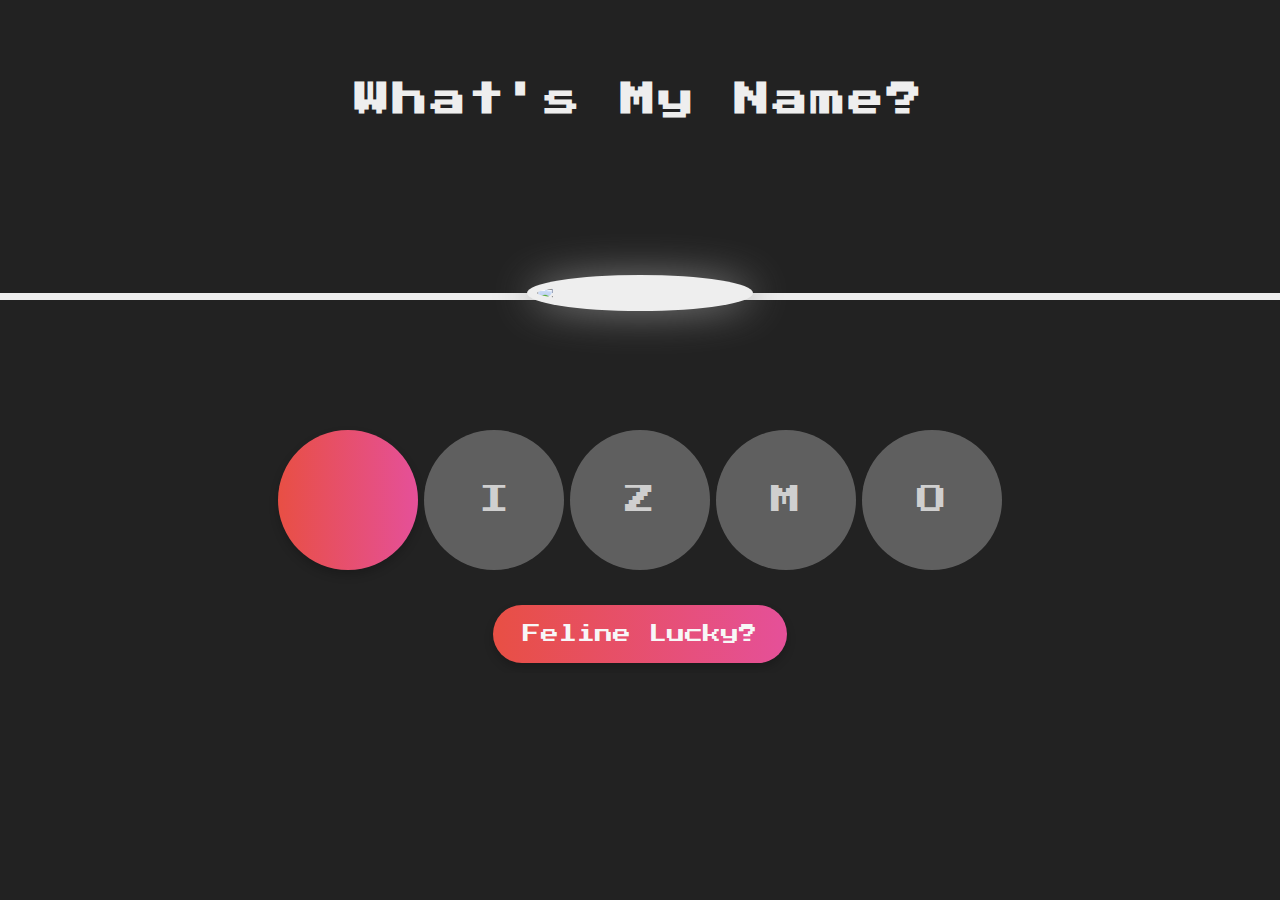
==== index.html @ da63442d "initial commit again" ====
<!DOCTYPE html>
<html lang="en">
  <head>
    <meta charset="UTF-8" />
    <meta
      name="viewport"
      content="width=device-width, initial-scale=1.0,maximum-scale=1.0"
    />
    <meta http-equiv="X-UA-Compatible" content="ie=edge" />
    <link rel="stylesheet" href="style.css" />
    <link rel="stylesheet" href="queries.css" />
    <title>Catty McCatFace</title>
  </head>
  <body>
    <!-- CONFETTI -->
    <div class="confettis" aria-hidden="true">
      <div class="confetti"></div>
      <div class="confetti"></div>
      <div class="confetti"></div>
      <div class="confetti"></div>
      <div class="confetti"></div>
      <div class="confetti"></div>
      <div class="confetti"></div>
      <div class="confetti"></div>
      <div class="confetti"></div>
      <div class="confetti"></div>
      <div class="confetti"></div>
      <div class="confetti"></div>
    </div>
    <header>
      <h1 class="title">What's My Name?</h1>
      <div class="correct-letter-review-container">
        <p class="correct-letter-review">e</p>
      </div>
      <div class="image-container">
        <img class="image" src="img/placeholder.png" alt="guess the image" />
      </div>
    </header>

    <main>
      <div class="letter-boxes">
        <input type="text" class="guessbox box1" />
        <input type="text" class="guessbox box2" />
        <input type="text" class="guessbox box3" />
        <input type="text" class="guessbox box4" />
        <input type="text" class="guessbox box5" />
        <input type="text" class="guessbox box6" />
        <input type="text" class="guessbox box7" />
        <input type="text" class="guessbox box8" />
      </div>
    </main>
    <div class="bottom-area-container">
      <button class="btn check">Feline Lucky?</button>
    </div>

    <!-- <section class="right">
      <p class="label-score">💯 Score: <span class="score">20</span></p>
      <p class="label-highscore">
        🥇 Highscore: <span class="highscore">0</span>
      </p>
      <button class="btn">
        <svg
          class="restart-icon"
          xmlns="http://www.w3.org/2000/svg"
          fill="none"
          viewBox="0 0 24 24"
          stroke-width="1.5"
          stroke="currentColor;"
        >
          <path
            stroke-linecap="round"
            stroke-linejoin="round"
            d="M16.023 9.348h4.992v-.001M2.985 19.644v-4.992m0 0h4.992m-4.993 0l3.181 3.183a8.25 8.25 0 0013.803-3.7M4.031 9.865a8.25 8.25 0 0113.803-3.7l3.181 3.182m0-4.991v4.99"
          />
        </svg>
      </button>
    </section> -->
    <script src="script.js"></script>
  </body>
</html>
---- style.css ----
@import url("https://fonts.googleapis.com/css?family=Press+Start+2P&display=swap");

* {
  margin: 0;
  padding: 0;
  box-sizing: inherit;
}

html {
  font-size: 62.5%;
  box-sizing: border-box;
  overflow: hidden;
}

body {
  font-family: "Press Start 2P", sans-serif;
  color: #eee;
  background-color: #222;
  overflow: hidden;
  /* background-color: #60b347; */
}

/* LAYOUT */
header {
  position: relative;
  height: 30rem;
  border-bottom: 7px solid #eee;
  margin-bottom: 13rem;
}

main {
  margin-bottom: 2.5rem;
  color: #eee;
}

.letter-boxes {
  display: flex;
  width: 100%;
  gap: 0.6rem;
  padding: 0 1rem; /* Add left and right padding */
  box-sizing: border-box;
  justify-content: center;
  align-items: center;
}

.bottom-area-container {
  display: flex;
  justify-content: center;
  align-items: center;
  flex-direction: column;
  gap: 2rem;
  padding: 0 1rem; /* Add left and right padding */
}

/* ELEMENTS STYLE */
h1 {
  font-size: 3.5rem;
  text-align: center;
  position: absolute;
  width: 100%;
  top: 10rem;
  left: 50%;
  transform: translate(-50%, -50%);
  padding: 0 1rem;
  letter-spacing: 0.3rem;
  line-height: 1.6;
}

.image-container {
  position: absolute;
  transform: scale(0.1, 0.1);
  bottom: 0;
  left: 50%;
  transform: translate(-50%, 50%);
  cursor: pointer;
  transition: all 0.2s;
  z-index: 100;
}

.image {
  height: 20rem;
  width: 20rem;
  border-radius: 50%;
  padding: 1rem;
  background-color: #eee;
  box-shadow: 1px 1px 40px #808080;
  transition: all 0.2s;
  position: relative;
}

.image:hover {
  transform: scale(1.05, 1.05);
}

.correct-letter-review-container {
  display: flex;
  justify-content: center;
  align-items: center;

  position: absolute;
  bottom: 0;
  left: 50%;
  transform: translate(-50%, 50%);
  z-index: 100;
  background-color: #eee;
  padding: 0rem 0rem 0rem 2rem;
}

.correct-letter-review {
  /* hide this container by default */
  display: none;
  font-family: inherit;
  font-size: 19rem;
  z-index: 100;
  color: #222;
}

.guessbox {
  text-transform: uppercase;
  font-family: inherit;
  font-size: 3rem;
  aspect-ratio: 1 / 1;
  text-align: center;
  max-width: 14rem;
  min-width: 6%;
  border-radius: 50%;
  border: none;
  z-index: 600;
  color: rgb(207, 207, 207);
}

/* change the default on select behaviour of the input box .guessbox and make the colour a pink gradient instead */
.guessbox:focus {
  outline: none;
  background: linear-gradient(90deg, #e84f44 0%, #e55099 100%);
  color: #f7f7f7;
  box-shadow: 0 0.5rem 1rem rgba(0, 0, 0, 0.2);
}

/* .btn {
  border: none;
  background-color: #eee;
  color: #222;
  font-size: 2rem;
  font-family: inherit;
  padding: 1rem 2rem;
  cursor: pointer;
  border-radius: 3%; 
}
*/

/* create .btn class that creates a rounded button with a background gradient inside the button */
.btn {
  border: none;

  background: linear-gradient(90deg, #e84f44 0%, #e55099 100%);
  color: #f7f7f7;
  font-size: 1.8rem;
  font-family: inherit;
  padding: 2rem 3rem;
  cursor: pointer;
  border-radius: 50px;
  transition: all 0.2s ease-out;
  box-shadow: 0 0.5rem 1rem rgba(0, 0, 0, 0.2);
  margin: 1rem;
}

/* Note that transition on linear-gradient here isnt supported. Left as workaround is a bit bloated. 
https://stackoverflow.com/questions/17952468/css-background-gradient-transition-not-working */
.btn:hover {
  /* BASIC LIGHTEN THAT WORKS INSTANTLY */
  /* background: linear-gradient(90deg, #eb5e54 0%, #e75fa1 100%); */

  background: linear-gradient(270deg, #e75fa1, #eb5e54);
  background-size: 400% 400%;

  -webkit-animation: AnimationName 1s ease infinite;
  -moz-animation: AnimationName 1s ease infinite;
  animation: AnimationName 1s ease infinite;
}

@-webkit-keyframes AnimationName {
  0% {
    background-position: 0% 51%;
  }
  50% {
    background-position: 100% 50%;
  }
  100% {
    background-position: 0% 51%;
  }
}
@-moz-keyframes AnimationName {
  0% {
    background-position: 0% 51%;
  }
  50% {
    background-position: 100% 50%;
  }
  100% {
    background-position: 0% 51%;
  }
}
@keyframes AnimationName {
  0% {
    background-position: 0% 51%;
  }
  50% {
    background-position: 100% 50%;
  }
  100% {
    background-position: 0% 51%;
  }
}

/* 
.message {
  margin-bottom: 8rem;
  height: 3rem;
} */

/* .label-score {
  margin-bottom: 2rem;
} */

/* .restart-icon {
  height: 4rem;
  width: 4rem;
  stroke-width: 3px;
  stroke: #222;
  image-rendering: crisp-edges;
} */

/* CONFETTI */

.confettis {
  display: none;
  position: absolute;
  height: 100%;
  width: 100%;
  overflow: hidden;
  pointer-events: none;
  user-select: none;
  cursor: default;
}

.confetti {
  position: absolute;
  font-size: 1em;
  font-family: Arial, sans-serif;
  text-shadow: 0 0 5px #000;
  pointer-events: none;
  margin-top: -15px;
  width: 10px;
  height: 5px;
  z-index: 500;
  background: yellow;
  animation-name: confetti-fall, confetti-shake;
  animation-duration: 3s, 3s;
  animation-timing-function: linear, ease-in-out;
  animation-iteration-count: infinite, infinite;
  animation-play-state: running, running;
}

@keyframes confetti-fall {
  0% {
    top: -10%;
  }
  100% {
    top: 110%;
  }
}

@keyframes confetti-shake {
  0%,
  100% {
    transform: translateX(0) rotate(45deg);
  }
  50% {
    transform: translateX(80px) rotate(-45deg);
  }
}

.confetti:nth-of-type(3n + 1) {
  background: lightblue;
}

.confetti:nth-of-type(2n + 3) {
  background: salmon;
}

.confetti:nth-of-type(4n + 3) {
  width: 12px;
  height: 4px;
}

.confetti:nth-of-type(5n + 3) {
  width: 8px;
  height: 6px;
}

.confetti:nth-of-type(0) {
  left: 1%;
  -webkit-animation-delay: 0s, 0s;
  animation-delay: 0s, 0s;
}

.confetti:nth-of-type(1) {
  left: 10%;
  -webkit-animation-delay: 1s, 1s;
  animation-delay: 1s, 1s;
}

.confetti:nth-of-type(2) {
  left: 20%;
  -webkit-animation-delay: 6s, 0.5s;
  animation-delay: 6s, 0.5s;
}

.confetti:nth-of-type(3) {
  left: 30%;
  -webkit-animation-delay: 4s, 2s;
  animation-delay: 4s, 2s;
}

.confetti:nth-of-type(4) {
  left: 40%;
  -webkit-animation-delay: 2s, 2s;
  animation-delay: 2s, 2s;
}

.confetti:nth-of-type(5) {
  left: 50%;
  -webkit-animation-delay: 8s, 3s;
  animation-delay: 8s, 3s;
}

.confetti:nth-of-type(6) {
  left: 60%;
  -webkit-animation-delay: 6s, 2s;
  animation-delay: 6s, 2s;
}

.confetti:nth-of-type(7) {
  left: 70%;
  -webkit-animation-delay: 2.5s, 1s;
  animation-delay: 2.5s, 1s;
}

.confetti:nth-of-type(8) {
  left: 80%;
  -webkit-animation-delay: 1s, 0s;
  animation-delay: 1s, 0s;
}

.confetti:nth-of-type(9) {
  left: 90%;
  -webkit-animation-delay: 3s, 1.5s;
  animation-delay: 3s, 1.5s;
}

.confetti:nth-of-type(10) {
  left: 25%;
  -webkit-animation-delay: 2s, 0s;
  animation-delay: 2s, 0s;
}

.confetti:nth-of-type(11) {
  left: 65%;
  -webkit-animation-delay: 4s, 2.5s;
  animation-delay: 4s, 2.5s;
}
---- queries.css ----
/* Note: rem and em do NOT depend on HTML font size in media queries.
Instead 1rem = 1em = 16px
Here we use em instead of rem due to some bugs with rem in older browsers 
*/

/**********************************************************/
/* Extra Large Devices (1535px)  */
/**********************************************************/

@media (max-width: 95.9375em) {
}

/**********************************************************/
/* Large Devices (1279px)  */
/**********************************************************/

@media (max-width: 79.9375em) {
}

/**********************************************************/
/* Medium Devices (1023px) Larger tablets or small laptops*/
/**********************************************************/

@media (max-width: 63.9375em) {
}

/**********************************************************/
/* Small Devices (767px) eg many tablets or larger phones */
/**********************************************************/

@media (max-width: 47.9375em) {
}

/**********************************************************/
/* Smaller Devices (485px) eg Iphone XS */
/**********************************************************/

@media (max-width: 30.3125em) {
}
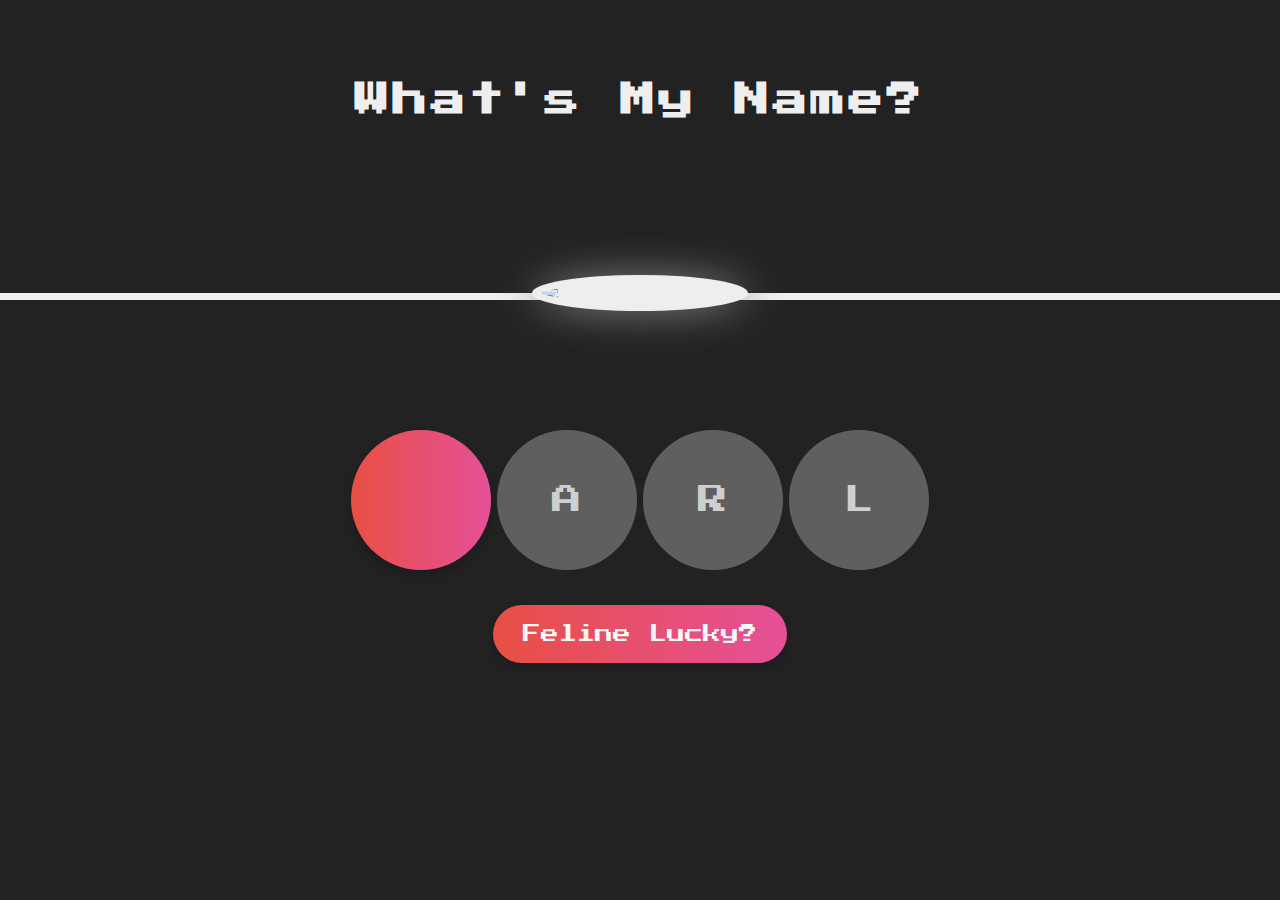
==== commit b2b43a68: "added proper sounds" ====
--- a/index.html
+++ b/index.html
@@ -10,6 +10,13 @@
     <link rel="stylesheet" href="style.css" />
     <link rel="stylesheet" href="queries.css" />
     <title>Catty McCatFace</title>
+
+    <!-- PLAUSIBLE TRACKING -->
+    <script
+      defer
+      data-domain="cattymccatface.lol"
+      src="https://plausible.io/js/script.js"
+    ></script>
   </head>
   <body>
     <!-- CONFETTI -->
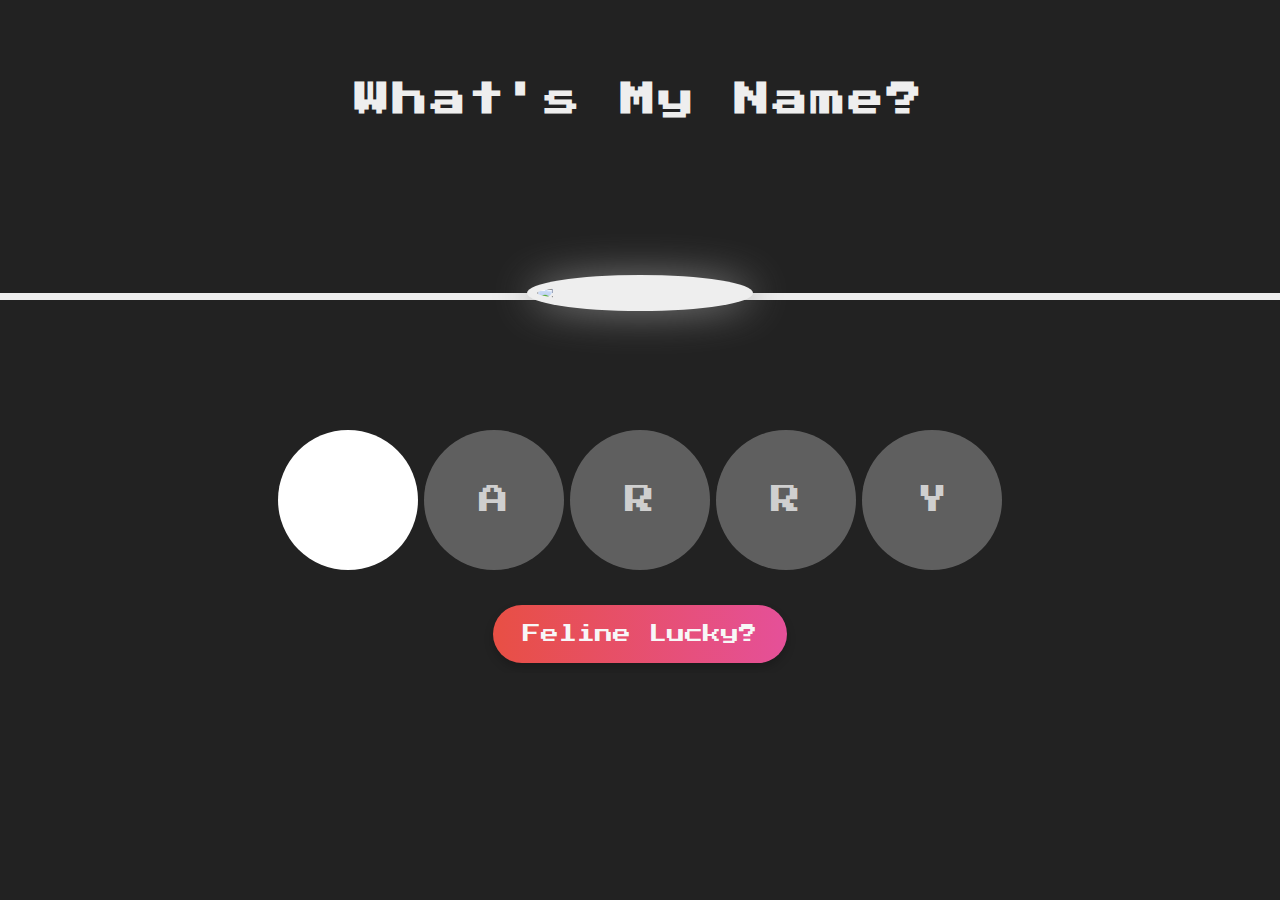
==== commit 6c0d9230: "favicon and sound fix" ====
--- a/index.html
+++ b/index.html
@@ -10,6 +10,29 @@
     <link rel="stylesheet" href="style.css" />
     <link rel="stylesheet" href="queries.css" />
     <title>Catty McCatFace</title>
+
+    <!-- Favicons -->
+
+    <link
+      rel="apple-touch-icon"
+      sizes="180x180"
+      href="img/favicons/apple-touch-icon.png"
+    />
+
+    <link rel="manifest" href="img/favicons/site.webmanifest" />
+
+    <link
+      rel="icon"
+      type="image/png"
+      sizes="32x32"
+      href="img/favicons/favicon-32x32.png"
+    />
+    <link
+      rel="icon"
+      type="image/png"
+      sizes="16x16"
+      href="img/favicons/favicon-16x16.png"
+    />
 
     <!-- PLAUSIBLE TRACKING -->
     <script
--- a/style.css
+++ b/style.css
@@ -88,7 +88,11 @@
   position: relative;
 }
 
-.image:hover {
+/* .image:hover {
+  transform: scale(1.05, 1.05);
+} */
+
+.image-sound-hover {
   transform: scale(1.05, 1.05);
 }
 
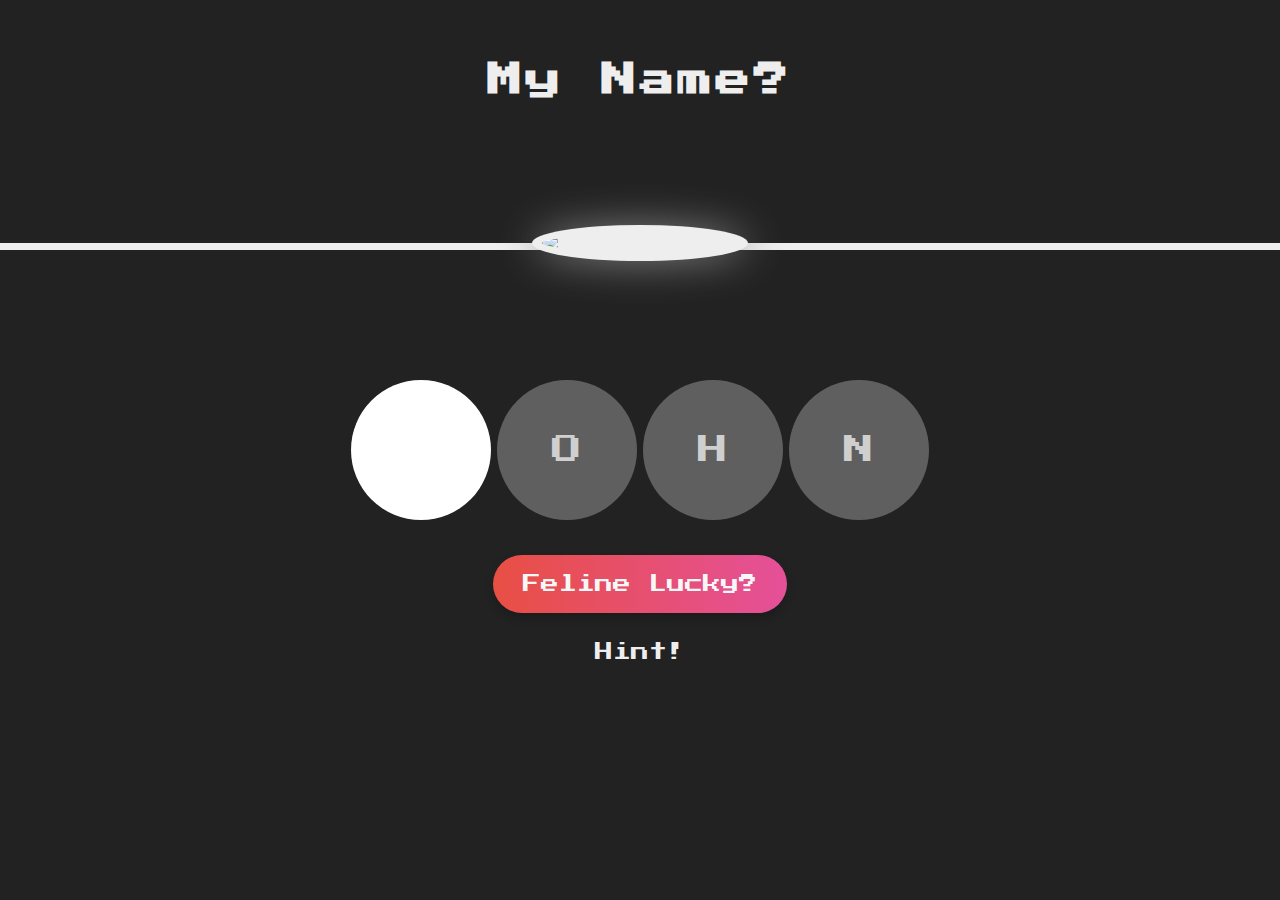
==== commit 6b0cb8df: "tons of fixes" ====
--- a/index.html
+++ b/index.html
@@ -58,10 +58,10 @@
       <div class="confetti"></div>
     </div>
     <header>
-      <h1 class="title">What's My Name?</h1>
-      <div class="correct-letter-review-container">
+      <h1 class="title">My Name?</h1>
+      <!-- <div class="correct-letter-review-container">
         <p class="correct-letter-review">e</p>
-      </div>
+      </div> -->
       <div class="image-container">
         <img class="image" src="img/placeholder.png" alt="guess the image" />
       </div>
@@ -81,6 +81,9 @@
     </main>
     <div class="bottom-area-container">
       <button class="btn check">Feline Lucky?</button>
+    </div>
+    <div class="sub-bottom-container">
+      <a class="hint-link">Hint!</a>
     </div>
 
     <!-- <section class="right">
--- a/style.css
+++ b/style.css
@@ -23,7 +23,7 @@
 /* LAYOUT */
 header {
   position: relative;
-  height: 30rem;
+  height: 25rem;
   border-bottom: 7px solid #eee;
   margin-bottom: 13rem;
 }
@@ -58,7 +58,7 @@
   text-align: center;
   position: absolute;
   width: 100%;
-  top: 10rem;
+  top: 8rem;
   left: 50%;
   transform: translate(-50%, -50%);
   padding: 0 1rem;
@@ -92,9 +92,9 @@
   transform: scale(1.05, 1.05);
 } */
 
-.image-sound-hover {
+/* .image-sound-hover {
   transform: scale(1.05, 1.05);
-}
+} */
 
 .correct-letter-review-container {
   display: flex;
@@ -181,6 +181,29 @@
   -webkit-animation: AnimationName 1s ease infinite;
   -moz-animation: AnimationName 1s ease infinite;
   animation: AnimationName 1s ease infinite;
+}
+
+.sub-bottom-container {
+  display: flex;
+  justify-content: center;
+  align-items: center;
+  flex-direction: column;
+  margin-top: 2rem;
+  gap: 2rem;
+  padding: 0 1rem; /* Add left and right padding */
+}
+
+.hint-link,
+.hint-link:visited,
+.hint-link:active {
+  font-size: 1.8rem;
+  cursor: pointer;
+}
+
+.hint-link:hover,
+.hint-link:active {
+  /* randomly choose to change the text between two colours */
+  color: #e75fa1;
 }
 
 @-webkit-keyframes AnimationName {
